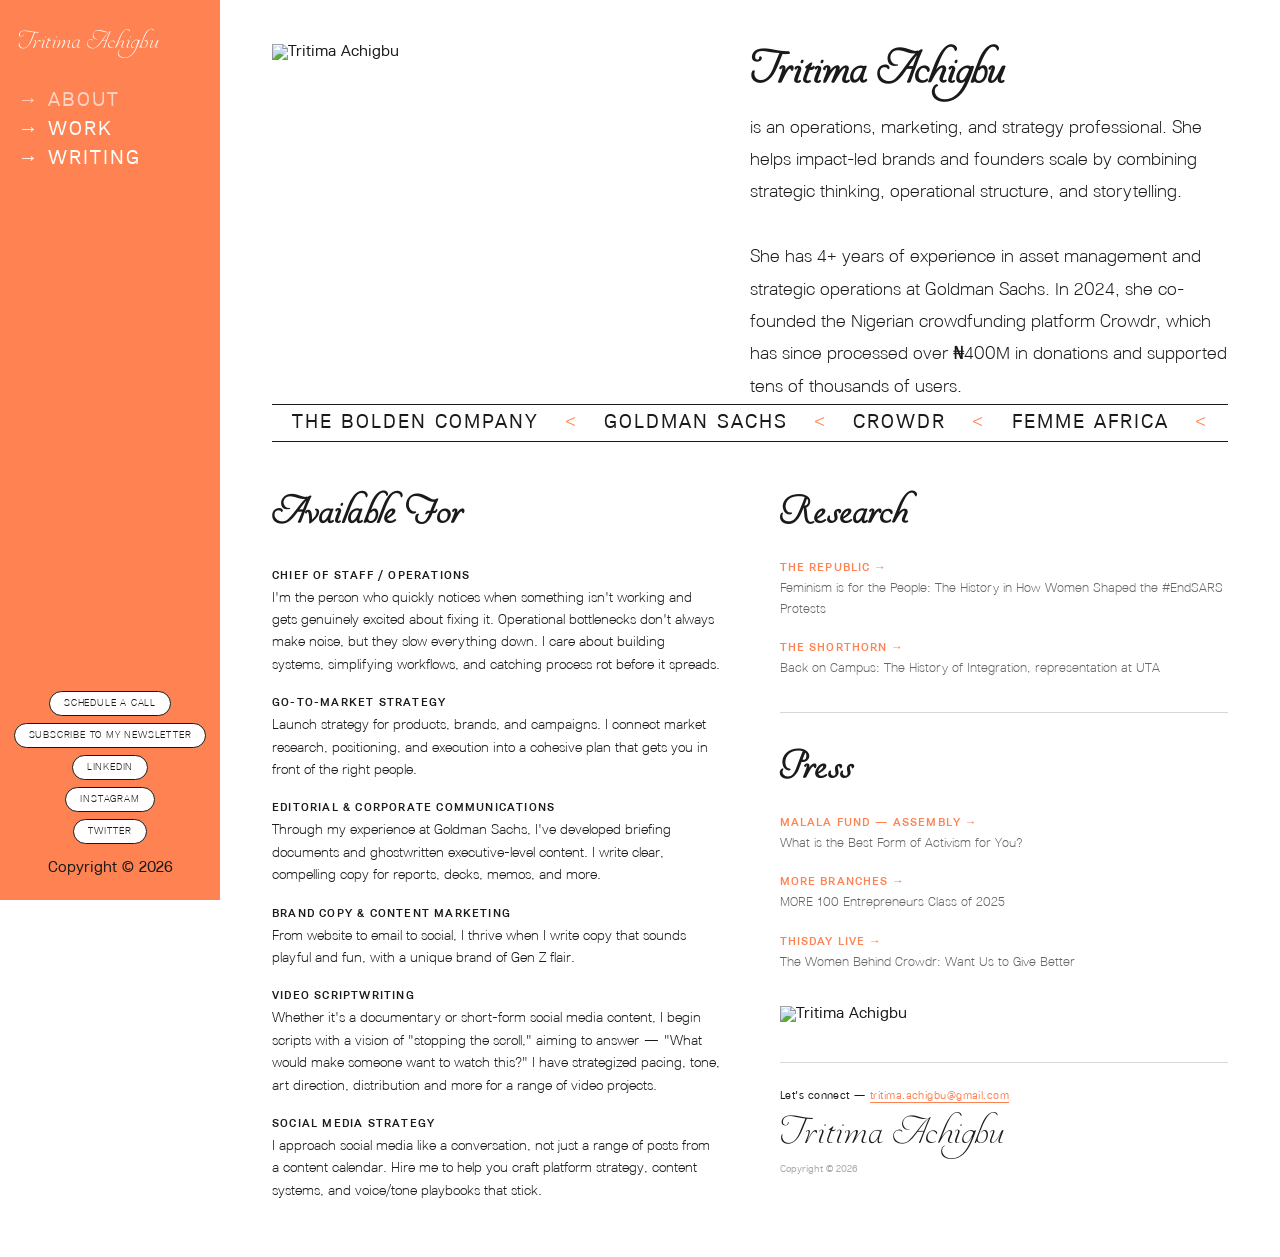
==== index.html @ 495be6d0 "Rename about.html to index.html" ====
<!DOCTYPE html>
<html lang="en">
<head>
  <meta charset="UTF-8">
  <meta name="viewport" content="width=device-width, initial-scale=1.0">
  <title>About — Tritima Achigbu</title>
  <link rel="icon" type="image/png" href="favicon.png">
  <meta name="description" content="Tritima Achigbu is an operations, marketing, and strategy professional helping impact-led brands and founders scale.">
  <link rel="preconnect" href="https://fonts.googleapis.com">
  <link rel="preconnect" href="https://fonts.gstatic.com" crossorigin>
  <link href="https://fonts.googleapis.com/css2?family=Pinyon+Script&display=swap" rel="stylesheet">
  <link rel="stylesheet" href="css/styles.css">
</head>
<body>

  <!-- ── MOBILE HEADER ─────────────────────────────────────── -->
  <header class="mobile-header">
    <a href="index.html" class="mobile-logo">Tritima Achigbu</a>
    <button class="hamburger" id="hamburger" aria-label="Open navigation">
      <span></span><span></span><span></span>
    </button>
  </header>

  <!-- ── MOBILE NAV OVERLAY ────────────────────────────────── -->
  <div class="mobile-overlay" id="mobileOverlay" aria-hidden="true">
    <button class="close-btn" id="closeNav" aria-label="Close navigation">✕</button>
    <nav class="mobile-nav">
      <a href="about.html" class="active">→ ABOUT</a>
      <a href="index.html#work">→ WORK</a>
      <a href="https://tritimaachigbu.substack.com">→ WRITING</a>
    </nav>
    <div class="mobile-btns">
      <a href="https://calendly.com/tritima-achigbu" class="btn-outline" target="_blank" rel="noopener">SCHEDULE A CALL</a>
      <a href="https://tritimaachigbu.substack.com" class="btn-outline">SUBSCRIBE TO MY NEWSLETTER</a>
      <a href="https://linkedin.com/in/tritima-achigbu" class="btn-outline" target="_blank" rel="noopener">LINKEDIN</a>
      <a href="https://www.instagram.com/tritimaa/" class="btn-outline" target="_blank" rel="noopener">INSTAGRAM</a>
      <a href="https://x.com/tritimaa_?s=21" class="btn-outline" target="_blank" rel="noopener">TWITTER</a>
    </div>
  </div>

  <!-- ── PAGE LAYOUT ───────────────────────────────────────── -->
  <div class="layout">

    <!-- SIDEBAR -->
    <aside class="sidebar">
      <a href="index.html" class="sidebar-logo">Tritima Achigbu</a>

      <nav class="sidebar-nav">
        <a href="about.html" class="active">→ ABOUT</a>
        <a href="index.html#work">→ WORK</a>
        <a href="#">→ WRITING</a>
      </nav>

      <div class="sidebar-actions">
        <a href="https://calendly.com/tritima-achigbu" class="btn-pill" target="_blank" rel="noopener">SCHEDULE A CALL</a>
        <a href="https://tritimaachigbu.substack.com" class="btn-pill">SUBSCRIBE TO MY NEWSLETTER</a>
        <a href="https://linkedin.com/in/tritima-achigbu" class="btn-pill" target="_blank" rel="noopener">LINKEDIN</a>
        <a href="https://www.instagram.com/tritimaa/" class="btn-pill" target="_blank" rel="noopener">INSTAGRAM</a>
        <a href="https://x.com/tritimaa_?s=21" class="btn-pill" target="_blank" rel="noopener">TWITTER</a>
      </div>

      <p class="sidebar-copyright">Copyright © 2026</p>
    </aside>

    <!-- ABOUT CONTENT -->
    <main class="about-content">

      <!-- ── Top: Photo + Bio ── -->
      <section class="about-top">

        <div class="about-photo">
          <img src="images/tritima-portrait.jpg" alt="Tritima Achigbu">
        </div>

        <div class="about-text">
          <h1 class="about-name">Tritima Achigbu</h1>
          <p class="about-bio">
            is an operations, marketing, and strategy professional. She helps impact-led brands and founders scale by combining strategic thinking, operational structure, and storytelling.
            <br><br>
            She has 4+ years of experience in asset management and strategic operations at Goldman Sachs. In 2024, she co-founded the Nigerian crowdfunding platform Crowdr, which has since processed over ₦400M in donations and supported tens of thousands of users.
          </p>
        </div>

      </section>

      <!-- ── Marquee Ticker ── -->
      <div class="marquee-wrapper" aria-hidden="true">
        <div class="marquee-track">
          <span>THE BOLDEN COMPANY</span><span class="sep">&lt;</span>
          <span>GOLDMAN SACHS</span><span class="sep">&lt;</span>
          <span>CROWDR</span><span class="sep">&lt;</span>
          <span>FEMME AFRICA</span><span class="sep">&lt;</span>
          <!-- duplicate for seamless loop -->
          <span>THE BOLDEN COMPANY</span><span class="sep">&lt;</span>
          <span>GOLDMAN SACHS</span><span class="sep">&lt;</span>
          <span>CROWDR</span><span class="sep">&lt;</span>
          <span>FEMME AFRICA</span><span class="sep">&lt;</span>
        </div>
      </div>

      <!-- ── Lower two-column: Available For | Research + Press + Photo + Footer ── -->
      <div class="about-lower">

        <!-- LEFT: Available For -->
        <div>
          <h2 class="section-script-heading">Available For</h2>
          <div class="services-list">

            <div class="service-item">
              <p class="service-name">Chief of Staff / Operations</p>
              <p class="service-desc">I'm the person who quickly notices when something isn't working and gets genuinely excited about fixing it. Operational bottlenecks don't always make noise, but they slow everything down. I care about building systems, simplifying workflows, and catching process rot before it spreads.</p>
            </div>

            <div class="service-item">
              <p class="service-name">Go-To-Market Strategy</p>
              <p class="service-desc">Launch strategy for products, brands, and campaigns. I connect market research, positioning, and execution into a cohesive plan that gets you in front of the right people.</p>
            </div>

            <div class="service-item">
              <p class="service-name">Editorial & Corporate Communications</p>
              <p class="service-desc">Through my experience at Goldman Sachs, I've developed briefing documents and ghostwritten executive-level content. I write clear, compelling copy for reports, decks, memos, and more.</p>
            </div>

            <div class="service-item">
              <p class="service-name">Brand Copy & Content Marketing</p>
              <p class="service-desc">From website to email to social, I thrive when I write copy that sounds playful and fun, with a unique brand of Gen Z flair.</p>
            </div>

            <div class="service-item">
              <p class="service-name">Video Scriptwriting</p>
              <p class="service-desc">Whether it's a documentary or short-form social media content, I begin scripts with a vision of "stopping the scroll," aiming to answer — "What would make someone want to watch this?" I have strategized pacing, tone, art direction, distribution and more for a range of video projects.</p>
            </div>

            <div class="service-item">
              <p class="service-name">Social Media Strategy</p>
              <p class="service-desc">I approach social media like a conversation, not just a range of posts from a content calendar. Hire me to help you craft platform strategy, content systems, and voice/tone playbooks that stick.</p>
            </div>

          </div>
        </div>

        <!-- RIGHT: Research + Press + Photo + Footer -->
        <div>

          <section class="rp-section">
            <h2 class="section-script-heading">Research</h2>
            <div class="article-item">
              <p class="article-source"><a href="https://rpublc.com/story/2021/02/01/history/feminism-is-for-the-people" target="_blank" rel="noopener">THE REPUBLIC →</a></p>
              <p class="article-subtitle">Feminism is for the People: The History in How Women Shaped the #EndSARS Protests</p>
            </div>
            <div class="article-item">
              <p class="article-source"><a href="https://www.theshorthorn.com/life_and_entertainment/black-on-campus-the-history-of-integration-representation-at-uta/article_8e526316-ba22-11ea-ab27-fbefbdc5b634.html" target="_blank" rel="noopener">THE SHORTHORN →</a></p>
              <p class="article-subtitle">Back on Campus: The History of Integration, representation at UTA</p>
            </div>
          </section>

          <section class="rp-section">
            <h2 class="section-script-heading">Press</h2>
            <div class="article-item">
             <p class="article-source"><a href="https://assembly.malala.org/stories/what-is-the-best-form-of-activism-for-you" target="_blank" rel="noopener">MALALA FUND — ASSEMBLY →</a></p>
              <p class="article-subtitle">What is the Best Form of Activism for You?</p>
            </div>
            <div class="article-item">
             <p class="article-source"><a href="https://www.morebranches.com/class2025-2/" target="_blank" rel="noopener">MORE BRANCHES →</a></p>
              <p class="article-subtitle">MORE 100 Entrepreneurs Class of 2025</p>
            </div>
            <div class="article-item">
              <p class="article-source"><a href="https://www.thisdaylive.com/2025/09/02/the-women-behind-crowdr-want-us-to-give-better/" target="_blank" rel="noopener">THISDAY LIVE →</a></p>
              <p class="article-subtitle">The Women Behind Crowdr: Want Us to Give Better</p>
            </div>
          </section>

          <!-- Bottom headshot -->
          <div class="about-bottom-photo">
            <img src="images/tritima-seated.jpg" alt="Tritima Achigbu">
          </div>

          <!-- Footer -->
          <footer class="connect-footer">
            <p class="connect-text">
              Let's connect — <a href="mailto:tritima.achigbu@gmail.com">tritima.achigbu@gmail.com</a>
            </p>
            <p class="footer-name">Tritima Achigbu</p>
            <p class="footer-copy">Copyright © 2026</p>
          </footer>

        </div>
      </div><!-- /.about-lower -->

    </main>
  </div><!-- /.layout -->

  <script src="js/main.js"></script>
</body>
</html>
---- css/styles.css ----
/* ============================================================
   TRITIMA ACHIGBU â€” PORTFOLIO SITE
   ============================================================ */

:root {
  --orange:        #FF8352;
  --dark:          #1A1A1A;
  --white:         #FFFFFF;
  --muted:         #666;
  --border:        #D8D8D8;
  --sidebar-width: 220px;
  --font-script:   'YoureInvited', 'Pinyon Script', cursive;
  --font-body:     'Lunchtype22', sans-serif;

  /* Type scale from Figma */
  --text-h1:     60px;
  --text-h2:     50px;
  --text-h3:     25px;
  --text-h4:     20px;
  --text-body:   18px;
  --text-body-s: 15px;
  --text-label:  18px;
}

*, *::before, *::after { margin: 0; padding: 0; box-sizing: border-box; }
html  { scroll-behavior: smooth; }
body  { font-family: var(--font-body); color: var(--dark); background: var(--white); overflow-x: hidden; }
a     { text-decoration: none; color: inherit; }
img   { display: block; width: 100%; height: auto; }

/* ============================================================
   CUSTOM FONTS
   ============================================================ */
@font-face {
  font-family: 'YoureInvited';
  src: url('../fonts/YoureInvited.otf') format('opentype');
  font-weight: normal;
  font-style:  normal;
  font-display: swap;
}

@font-face {
  font-family: 'Lunchtype22';
  src: url('../fonts/Lunchtype22-Light.ttf') format('truetype');
  font-weight: 300;
  font-style:  normal;
  font-display: swap;
}

@font-face {
  font-family: 'Lunchtype22';
  src: url('../fonts/Lunchtype22-Regular.ttf') format('truetype');
  font-weight: 400;
  font-style:  normal;
  font-display: swap;
}

@font-face {
  font-family: 'Lunchtype22';
  src: url('../fonts/Lunchtype22-Medium.ttf') format('truetype');
  font-weight: 500;
  font-style:  normal;
  font-display: swap;
}

/* ============================================================
   LAYOUT
   ============================================================ */
.layout {
  display: flex;
  min-height: 100vh;
}

/* ============================================================
   SIDEBAR
   ============================================================ */
.sidebar {
  width:      var(--sidebar-width);
  min-width:  var(--sidebar-width);
  background: var(--orange);
  position:   sticky;
  top:        0;
  height:     100vh;
  display:    flex;
  flex-direction: column;
  align-items:    center;
  padding:    28px 18px 24px;
  flex-shrink: 0;
  overflow-y: auto;
}

.sidebar-logo {
  font-family:   var(--font-script);
  font-size:     24px;
  color:         var(--white);
  display:       block;
  line-height:   1.15;
  margin-bottom: 32px;
  transition:    opacity 0.2s;
  align-self:    flex-start;
}
.sidebar-logo:hover { opacity: 0.85; }

.sidebar-nav {
  display:        flex;
  flex-direction: column;
  gap:            6px;
  margin-bottom:  auto;
  align-self:     flex-start;
  width:          100%;
}

.sidebar-nav a {
  color:           var(--white);
  font-size:       20px;
  font-weight:     400;
  letter-spacing:  0.1em;
  transition:      opacity 0.2s;
}
.sidebar-nav a:hover,
.sidebar-nav a.active { opacity: 0.65; }

.sidebar-actions {
  display:        flex;
  flex-direction: column;
  align-items:    center;
  gap:            7px;
  margin-top:     28px;
  margin-bottom:  16px;
  width:          100%;
}

/* Desktop sidebar buttons â€” white fill, black outline, Lunchtype22 Light */
.btn-pill {
  display:        inline-block;
  text-align:     center;
  border:         1px solid var(--dark);
  border-radius:  100px;
  color:          var(--dark);
  background:     var(--white);
  font-family:    var(--font-body);
  font-size:      10px;
  font-weight:    300;
  letter-spacing: 0.08em;
  padding:        6px 14px;
  transition:     background 0.2s, color 0.2s;
  white-space:    nowrap;
}
.btn-pill:hover { background: var(--dark); color: var(--white); }

<<<<<<< HEAD
=======
.sidebar-actions .btn-pill {
  display:        block;
  text-align:     center;
  border:         1px solid var(--dark);
  border-radius:  100px;
  color:          var(--dark) !important;
  background:     var(--white) !important;
  font-size:      10px;
  font-weight:    300;
  letter-spacing: 0.08em;
  padding:        6px 14px;
  white-space:    nowrap;
  width:          100%;
}

>>>>>>> 397aa2e (Fix png image paths)
.sidebar-copyright {
  font-size:      9px;
  color:          rgba(255,255,255,0.55);
  letter-spacing: 0.04em;
  text-align:     center;
  width:          100%;
}

/* ============================================================
   HOME â€” MAIN CONTENT
   ============================================================ */
.content {
  flex:       1;
  padding:    44px 52px;
  min-width:  0;
}

.intro-headline {
  font-size:       var(--text-body-s);
  font-weight:     400;
  letter-spacing:  0.06em;
  line-height:     1.8;
  text-transform:  uppercase;
  color:           var(--dark);
  margin-bottom:   52px;
<<<<<<< HEAD
  max-width:       620px;
=======
>>>>>>> 397aa2e (Fix png image paths)
}

.intro-headline a {
  color:           var(--orange);
  text-decoration: underline;
  text-underline-offset: 3px;
}

/* ---- Case Studies ---- */
.case-studies {
  display:        flex;
  flex-direction: column;
  gap:            60px;
}

.case-study-header {
  display:        flex;
  flex-direction: column;
  align-items:    flex-start;
  gap:            12px;
  margin-bottom:  20px;
}

.case-title {
  font-size:      60px;
  font-weight:    400;
  letter-spacing: 0.1em;
  display:        flex;
  align-items:    center;
  gap:            14px;
  color:          var(--dark);
  line-height:    1;
}

.case-dot {
  width:         22px;
  height:        22px;
  border-radius: 50%;
  display:       inline-block;
  flex-shrink:   0;
}
.dot-crowdr  { background: #3DAA72; }
.dot-bolden  { background: var(--dark); }
.dot-biafra  { background: transparent; border: 2px solid var(--dark); }

.tags { display: flex; gap: 10px; flex-wrap: wrap; }

.tag {
  font-size:      14px;
  font-weight:    400;
  letter-spacing: 0.04em;
  border:         1.5px solid var(--orange);
  border-radius:  100px;
  color:          var(--dark);
  background:     var(--white);
  padding:        6px 18px;
  text-transform: uppercase;
}

/* ---- Case logos ---- */
.case-logo {
  width:         64px;
  height:        64px;
  object-fit:    cover;
  border-radius: 50%;
  flex-shrink:   0;
}

/* ---- Interactive Canvas ---- */
.image-canvas {
  position:         relative;
  width:            100%;
  height:           420px;
  margin-bottom:    24px;
  border:           1px solid var(--border);
  border-radius:    4px;
  overflow:         hidden;
  cursor:           default;
  background-color: #FAF8F4;
  background-image: radial-gradient(circle, #C8C0B6 1px, transparent 1px);
  background-size:  22px 22px;
}

.image-canvas.canvas--sm { height: 320px; }
.canvas--sm .canvas-img  { width: 240px; }

.canvas-img {
  position:      absolute;
  width:         200px;
  height:        auto;
  object-fit:    cover;
  border-radius: 2px;
  box-shadow:    0 4px 16px rgba(0,0,0,0.18);
  cursor:        grab;
  user-select:   none;
  transition:    box-shadow 0.15s;
  -webkit-user-drag: none;
}
.canvas-img:active { cursor: grabbing; }
.canvas-img:hover  { box-shadow: 0 8px 28px rgba(0,0,0,0.28); }

.canvas-hint {
  position:       absolute;
  bottom:         10px;
  right:          12px;
  font-size:      10px;
  font-weight:    400;
  letter-spacing: 0.06em;
  color:          #aaa;
  pointer-events: none;
  user-select:    none;
}


.lightbox {
  display:         none;
  position:        fixed;
  inset:           0;
  background:      rgba(0,0,0,0.88);
  z-index:         500;
  align-items:     center;
  justify-content: center;
}
.lightbox.active { display: flex; }

.lightbox-inner {
  position:   relative;
  max-width:  80vw;
  max-height: 85vh;
  display:    flex;
  align-items: center;
  gap:        20px;
}

.lightbox-inner img {
  max-width:    70vw;
  max-height:   82vh;
  object-fit:   contain;
  border-radius: 3px;
  display:      block;
}

.lb-btn {
  background:    rgba(255,255,255,0.15);
  border:        none;
  color:         var(--white);
  font-size:     24px;
  width:         48px;
  height:        48px;
  border-radius: 50%;
  cursor:        pointer;
  display:       flex;
  align-items:   center;
  justify-content: center;
  transition:    background 0.2s;
  flex-shrink:   0;
}
.lb-btn:hover { background: rgba(255,255,255,0.3); }

.lb-close {
  position:   absolute;
  top:        -48px;
  right:      0;
  background: none;
  border:     none;
  color:      var(--white);
  font-size:  22px;
  cursor:     pointer;
  opacity:    0.8;
  transition: opacity 0.2s;
}
.lb-close:hover { opacity: 1; }



.case-desc {
  font-size:   var(--text-body);
  font-weight: 300;
  line-height: 1.75;
  color:       var(--dark);
<<<<<<< HEAD
  max-width:   700px;
=======
>>>>>>> 397aa2e (Fix png image paths)
}
.case-desc a {
  text-decoration: underline;
  text-underline-offset: 3px;
}
.case-desc a:hover { color: var(--orange); }

/* ============================================================
   ABOUT â€” MAIN CONTENT
   ============================================================ */
.about-content {
  flex:    1;
  padding: 44px 52px;
  min-width: 0;
}

.about-top {
  display:               grid;
  grid-template-columns: 1fr 1.1fr;
  gap:                   44px;
<<<<<<< HEAD
  align-items:           start;
=======
  align-items:           center;
>>>>>>> 397aa2e (Fix png image paths)
  margin-bottom:         40px;
}

.about-photo img {
<<<<<<< HEAD
  aspect-ratio:  3 / 4;
  object-fit:    cover;
  object-position: top;
  border-radius: 0;
=======
  width:           100%;
  max-height:      580px;
  object-fit:      cover;
  object-position: center top;
  border-radius:   0;
  display:         block;
>>>>>>> 397aa2e (Fix png image paths)
}

.about-name {
  font-family:   var(--font-script);
  font-size:     44px;
  line-height:   1.15;
  margin-bottom: 18px;
}

.about-bio {
  font-size:   var(--text-body);
  font-weight: 300;
  line-height: 1.8;
  color:       var(--dark);
}

/* ---- Marquee ---- */
.marquee-wrapper {
  overflow:      hidden;
  border-top:    1px solid var(--dark);
  border-bottom: 1px solid var(--dark);
  height:        38px;
  display:       flex;
  align-items:   center;
  margin-bottom: 48px;
  background:    var(--white);
}

.marquee-track {
  display:   flex;
  width:     max-content;
  animation: ticker 24s linear infinite;
}
.marquee-track:hover { animation-play-state: paused; }

.marquee-track span {
  font-size:      20px;
  font-weight:    400;
  letter-spacing: 0.1em;
  text-transform: uppercase;
  padding:        0 20px;
  white-space:    nowrap;
  color:          var(--dark);
  line-height:    38px;
}

.marquee-track span.sep {
  color:       var(--orange);
  padding:     0 6px;
  font-size:   22px;
  line-height: 38px;
  font-weight: 300;
}

@keyframes ticker {
  from { transform: translateX(0); }
  to   { transform: translateX(-50%); }
}

/* ---- Section headings ---- */
.section-script-heading {
  font-family:   var(--font-script);
  font-size:     38px;
  line-height:   1.2;
  margin-bottom: 24px;
}

/* ---- About lower two-column layout ---- */
.about-lower {
  display:               grid;
  grid-template-columns: 1fr 1fr;
  gap:                   60px;
  align-items:           start;
}

/* ---- Services list (left column) ---- */
.services-list { margin-bottom: 0; }

.service-item {
  padding: 10px 0;
}

.service-name {
  font-size:      12px;
  font-weight:    500;
  letter-spacing: 0.1em;
  text-transform: uppercase;
  color:          var(--dark);
  margin-bottom:  6px;
}

.service-desc {
  font-size:   14px;
  font-weight: 300;
  line-height: 1.6;
  color:       var(--dark);
}

/* ---- Research & Press (right column) ---- */
.rp-section { margin-bottom: 32px; }

.rp-section + .rp-section {
  border-top:  1px solid var(--border);
  padding-top: 32px;
}

.article-item { margin-bottom: 20px; }

.article-source {
  font-size:      12px;
  font-weight:    500;
  letter-spacing: 0.09em;
  text-transform: uppercase;
  margin-bottom:  5px;
  display:        flex;
  align-items:    center;
  gap:            6px;
  color:          var(--dark);
}

.article-source a {
  color:      var(--orange);
  transition: opacity 0.2s;
}
.article-source a:hover { opacity: 0.7; }

.arrow {
  font-size: 12px;
  color:     var(--orange);
}

.article-subtitle {
  font-size:   13px;
  font-weight: 300;
  color:       var(--muted);
  line-height: 1.6;
}
}

.article-subtitle {
  font-size:   var(--text-body);
  font-weight: 300;
  color:       var(--muted);
  line-height: 1.6;
}

/* ---- About bottom photo ---- */
.about-bottom-photo {
  margin-bottom: 40px;
}
.about-bottom-photo img {
  max-width:     460px;
  border-radius: 0;
  object-fit:    cover;
}

/* ---- Connect / Footer ---- */
.connect-footer {
  padding-top: 28px;
  border-top:  1px solid var(--border);
}

.connect-text {
  font-size:      11px;
  letter-spacing: 0.04em;
  margin-bottom:  8px;
}
.connect-text a {
  color:           var(--orange);
  text-decoration: underline;
  text-underline-offset: 3px;
}
.connect-text a:hover { opacity: 0.8; }

.footer-name {
  font-family: var(--font-script);
  font-size:   38px;
  line-height: 1.2;
  margin-bottom: 8px;
}

.footer-copy {
  font-size: 10px;
  color:     #AAAAAA;
}

/* ============================================================
   MOBILE HEADER
   ============================================================ */
.mobile-header {
  display:         none;
  position:        fixed;
  top: 0; left: 0; right: 0;
  z-index:         200;
  background:      var(--orange);
  padding:         15px 20px;
  align-items:     center;
  justify-content: space-between;
}

.mobile-logo {
  font-family: var(--font-script);
  font-size:   24px;
  color:       var(--white);
}

.hamburger {
  background:     none;
  border:         none;
  cursor:         pointer;
  display:        flex;
  flex-direction: column;
  gap:            5px;
  padding:        4px;
}
.hamburger span {
  display:    block;
  width:      22px;
  height:     2px;
  background: var(--white);
  transition: all 0.3s;
  border-radius: 2px;
}

/* ============================================================
   MOBILE OVERLAY NAV
   ============================================================ */
.mobile-overlay {
  position:        fixed;
  inset:           0;
  background:      var(--orange);
   background-image: repeating-linear-gradient(
  90deg,
  rgba(255,255,255,0) 0px,
  rgba(255,255,255,0) 44px,
  rgba(255,255,255,0.07) 44px,
  rgba(255,255,255,0.07) 88px
);
  z-index:         300;
  display:         flex;
  flex-direction:  column;
  padding:         80px 28px 40px;
  transform:       translateX(100%);
  transition:      transform 0.35s cubic-bezier(0.4, 0, 0.2, 1);
  overflow-y:      auto;
}
.mobile-overlay.open { transform: translateX(0); }

.close-btn {
  position:   absolute;
  top:        18px;
  right:      22px;
  background: none;
  border:     none;
  color:      var(--white);
  font-size:  22px;
  cursor:     pointer;
  line-height: 1;
}

.mobile-nav {
  display:        flex;
  flex-direction: column;
  gap:            22px;
  margin-bottom:  44px;
}
.mobile-nav a {
  color:          var(--white);
  font-size:      20px;
  font-weight:    500;
  letter-spacing: 0.1em;
  transition:     opacity 0.2s;
}
.mobile-nav a:hover { opacity: 0.7; }

.mobile-btns {
  display:        flex;
  flex-direction: column;
  gap:            10px;
}
/* Mobile overlay buttons â€” large (18px, 50px tall, 183px wide) */
.btn-outline {
  display:        block;
  text-align:     center;
  border:         1.5px solid var(--white);
  border-radius:  100px;
  color:          var(--white);
  font-family:    var(--font-body);
  font-size:      14px;
  font-weight:    400;
  letter-spacing: 0.08em;
  height:         50px;
  line-height:    50px;
  width:          280px;
  max-width:      90vw;
  white-space:    nowrap;
  overflow:       hidden;
  transition:     background 0.2s, color 0.2s;
  background:     transparent;
}
.btn-outline:hover { background: var(--white); color: var(--orange); }

/* ============================================================
   RESPONSIVE â€” MOBILE
   ============================================================ */
@media (max-width: 768px) {
  .sidebar       { display: none; }
  .mobile-header { display: flex; }

  .layout {
    flex-direction: column;
    padding-top:    58px;
  }

  .content,
  .about-content  { padding: 28px 20px 48px; }

  .intro-headline { font-size: 10px; }

  .case-study-header {
    flex-direction: column;
    align-items:    flex-start;
    gap:            8px;
  }

  .image-canvas   { height: 280px; }
  .canvas-img     { width: 140px; }

  .about-top      { grid-template-columns: 1fr; gap: 28px; }
  .about-name     { font-size: 36px; }
  .about-lower    { grid-template-columns: 1fr; gap: 0; }
.about-lower > div { padding: 32px 0; border-top: 1px solid var(--border); }
.about-lower > div:first-child { border-top: none; padding-top: 0; }
  .section-script-heading { font-size: 32px; }
  .about-bottom-photo img { max-width: 100%; }
  .footer-name    { font-size: 32px; }
   .marquee-wrapper { margin: 24px 0 32px; }
.service-name    { font-size: 11px; }
.service-desc    { font-size: 13px; }
.article-source  { font-size: 11px; }
.article-subtitle { font-size: 12px; }
}
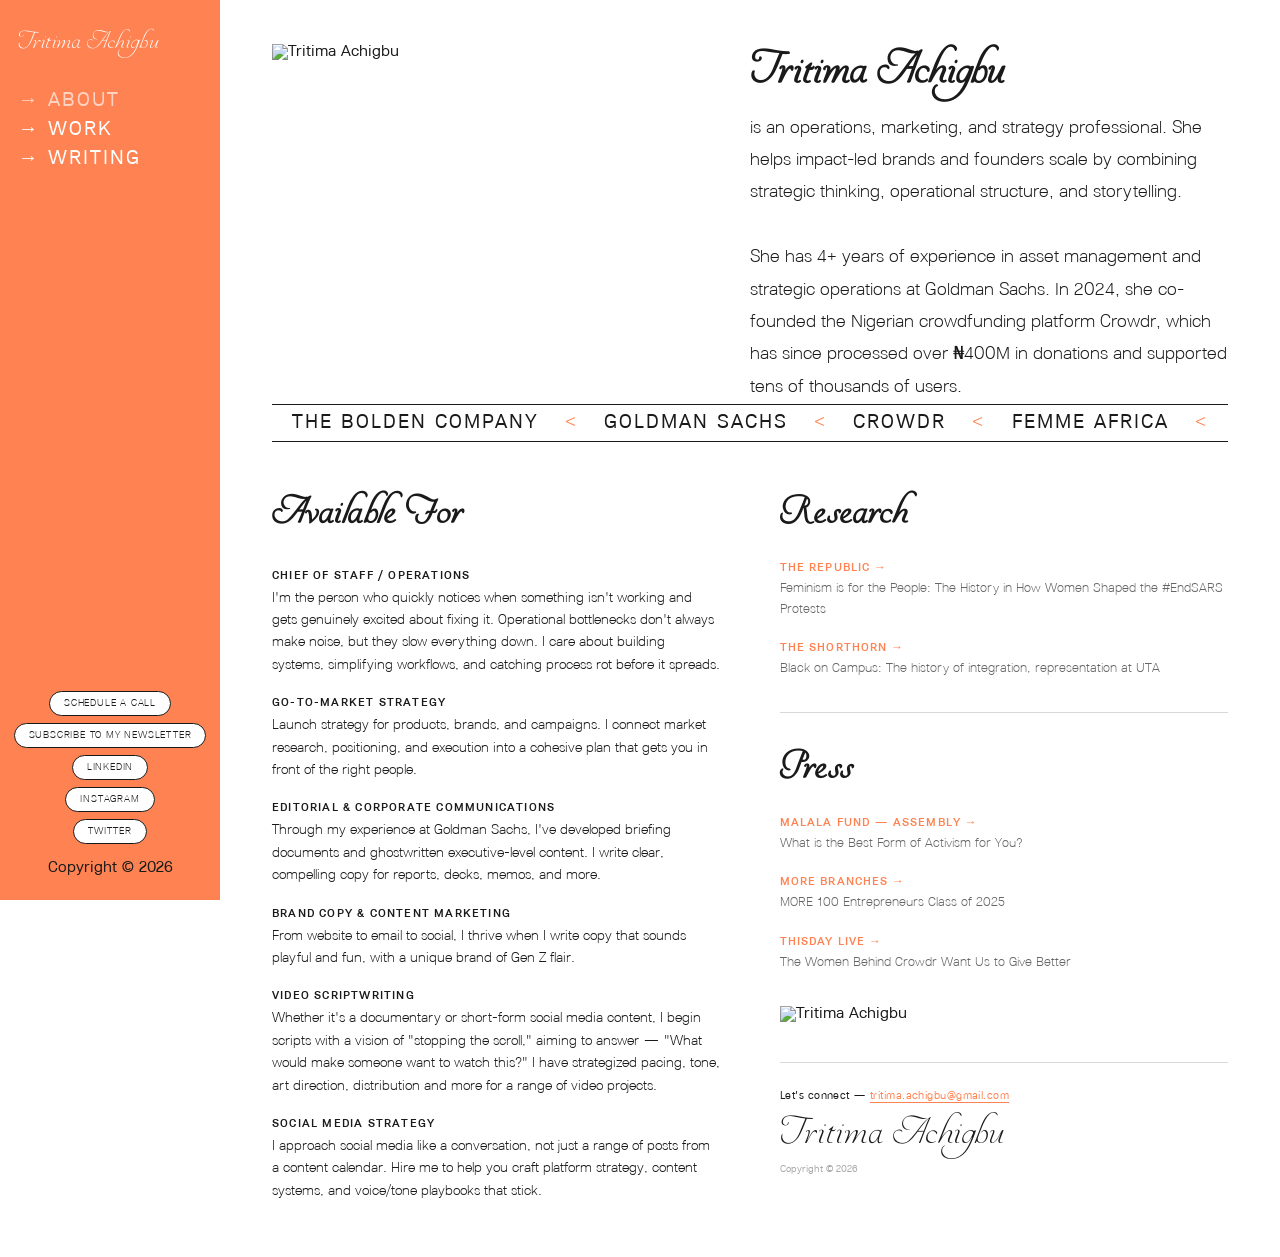
==== commit d5fd03f8: "Update index.html" ====
--- a/index.html
+++ b/index.html
@@ -3,7 +3,7 @@
 <head>
   <meta charset="UTF-8">
   <meta name="viewport" content="width=device-width, initial-scale=1.0">
-  <title>About — Tritima Achigbu</title>
+  <title>Tritima Achigbu — Operations, Marketing & Strategy</title>
   <link rel="icon" type="image/png" href="favicon.png">
   <meta name="description" content="Tritima Achigbu is an operations, marketing, and strategy professional helping impact-led brands and founders scale.">
   <link rel="preconnect" href="https://fonts.googleapis.com">
@@ -15,7 +15,7 @@
 
   <!-- ── MOBILE HEADER ─────────────────────────────────────── -->
   <header class="mobile-header">
-    <a href="index.html" class="mobile-logo">Tritima Achigbu</a>
+    <a href="work.html" class="mobile-logo">Tritima Achigbu</a>
     <button class="hamburger" id="hamburger" aria-label="Open navigation">
       <span></span><span></span><span></span>
     </button>
@@ -25,8 +25,8 @@
   <div class="mobile-overlay" id="mobileOverlay" aria-hidden="true">
     <button class="close-btn" id="closeNav" aria-label="Close navigation">✕</button>
     <nav class="mobile-nav">
-      <a href="about.html" class="active">→ ABOUT</a>
-      <a href="index.html#work">→ WORK</a>
+      <a href="index.html" class="active">→ ABOUT</a>
+      <a href="work.html">→ WORK</a>
       <a href="https://tritimaachigbu.substack.com">→ WRITING</a>
     </nav>
     <div class="mobile-btns">
@@ -43,11 +43,11 @@
 
     <!-- SIDEBAR -->
     <aside class="sidebar">
-      <a href="index.html" class="sidebar-logo">Tritima Achigbu</a>
+      <a href="work.html" class="sidebar-logo">Tritima Achigbu</a>
 
       <nav class="sidebar-nav">
-        <a href="about.html" class="active">→ ABOUT</a>
-        <a href="index.html#work">→ WORK</a>
+        <a href="work.html" class="active">→ ABOUT</a>
+        <a href="work.html">→ WORK</a>
         <a href="#">→ WRITING</a>
       </nav>
 
@@ -150,7 +150,7 @@
             </div>
             <div class="article-item">
               <p class="article-source"><a href="https://www.theshorthorn.com/life_and_entertainment/black-on-campus-the-history-of-integration-representation-at-uta/article_8e526316-ba22-11ea-ab27-fbefbdc5b634.html" target="_blank" rel="noopener">THE SHORTHORN →</a></p>
-              <p class="article-subtitle">Back on Campus: The History of Integration, representation at UTA</p>
+              <p class="article-subtitle">Black on Campus: The history of integration, representation at UTA</p>
             </div>
           </section>
 
@@ -166,7 +166,7 @@
             </div>
             <div class="article-item">
               <p class="article-source"><a href="https://www.thisdaylive.com/2025/09/02/the-women-behind-crowdr-want-us-to-give-better/" target="_blank" rel="noopener">THISDAY LIVE →</a></p>
-              <p class="article-subtitle">The Women Behind Crowdr: Want Us to Give Better</p>
+              <p class="article-subtitle">The Women Behind Crowdr Want Us to Give Better</p>
             </div>
           </section>
 
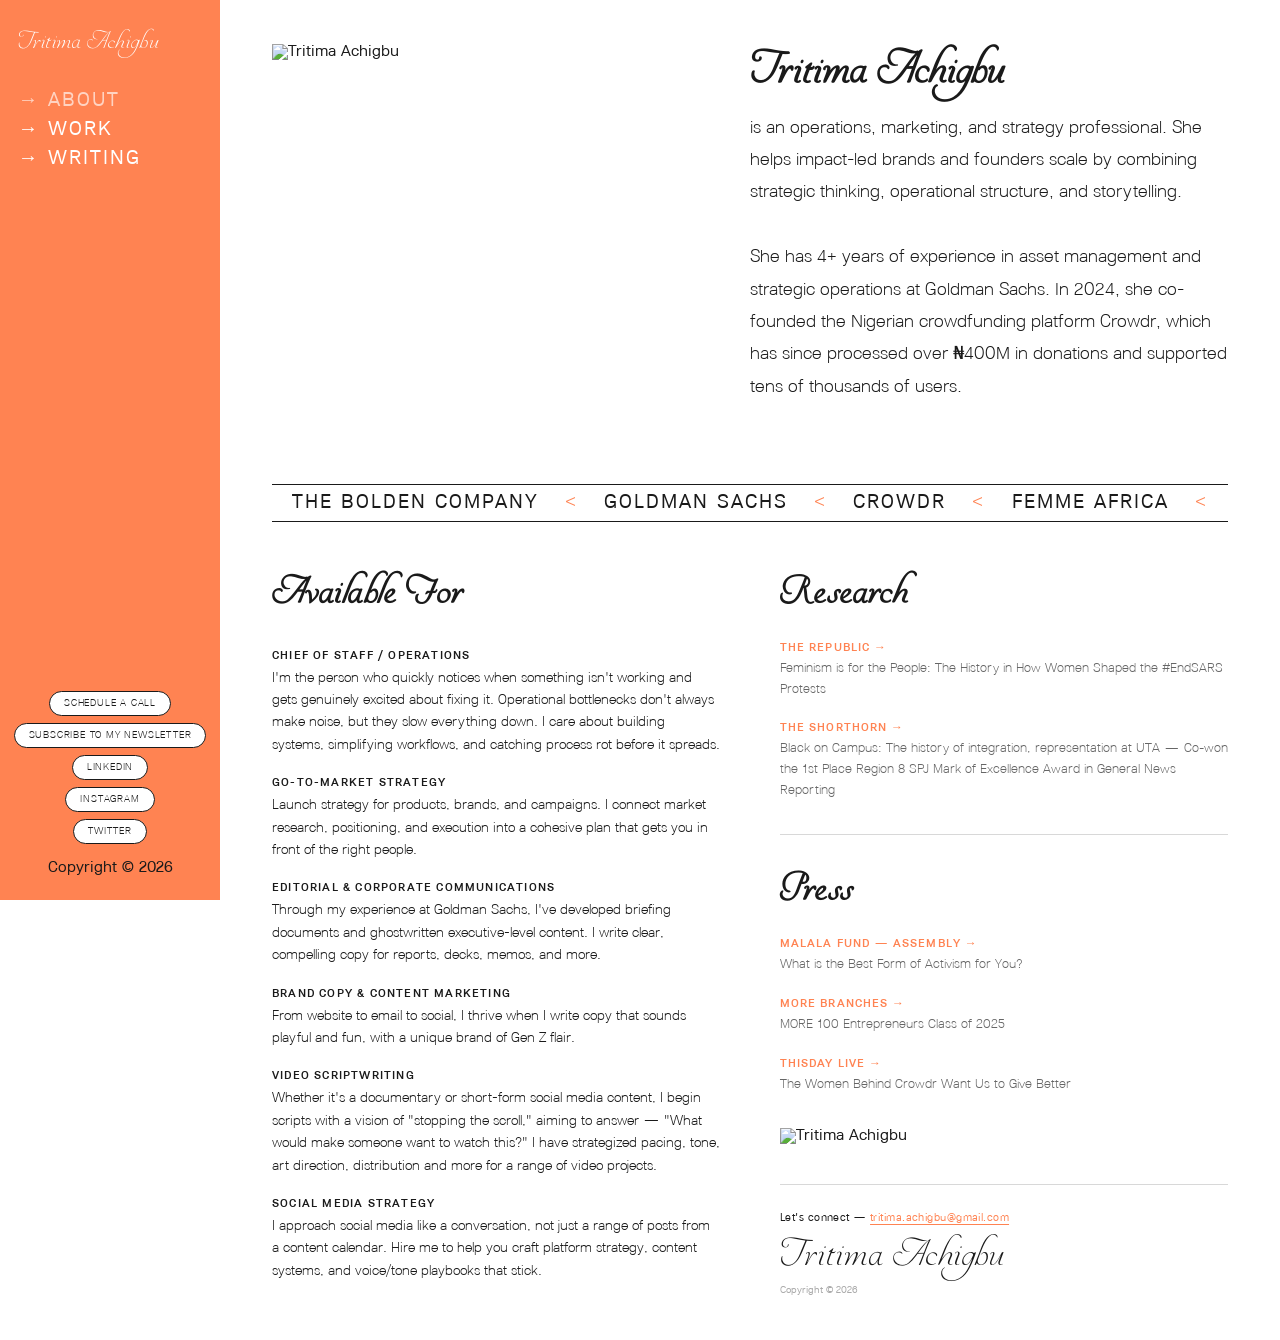
==== commit f2df0a49: "Update index.html" ====
--- a/index.html
+++ b/index.html
@@ -150,7 +150,7 @@
             </div>
             <div class="article-item">
               <p class="article-source"><a href="https://www.theshorthorn.com/life_and_entertainment/black-on-campus-the-history-of-integration-representation-at-uta/article_8e526316-ba22-11ea-ab27-fbefbdc5b634.html" target="_blank" rel="noopener">THE SHORTHORN →</a></p>
-              <p class="article-subtitle">Black on Campus: The history of integration, representation at UTA</p>
+              <p class="article-subtitle">Black on Campus: The history of integration, representation at UTA — Co-won the 1st Place Region 8 SPJ Mark of Excellence Award in General News Reporting</p>
             </div>
           </section>
 
--- a/css/styles.css
+++ b/css/styles.css
@@ -399,6 +399,7 @@
   display:               grid;
   grid-template-columns: 1fr 1.1fr;
   gap:                   44px;
+   margin-bottom:         80px;
 <<<<<<< HEAD
   align-items:           start;
 =======
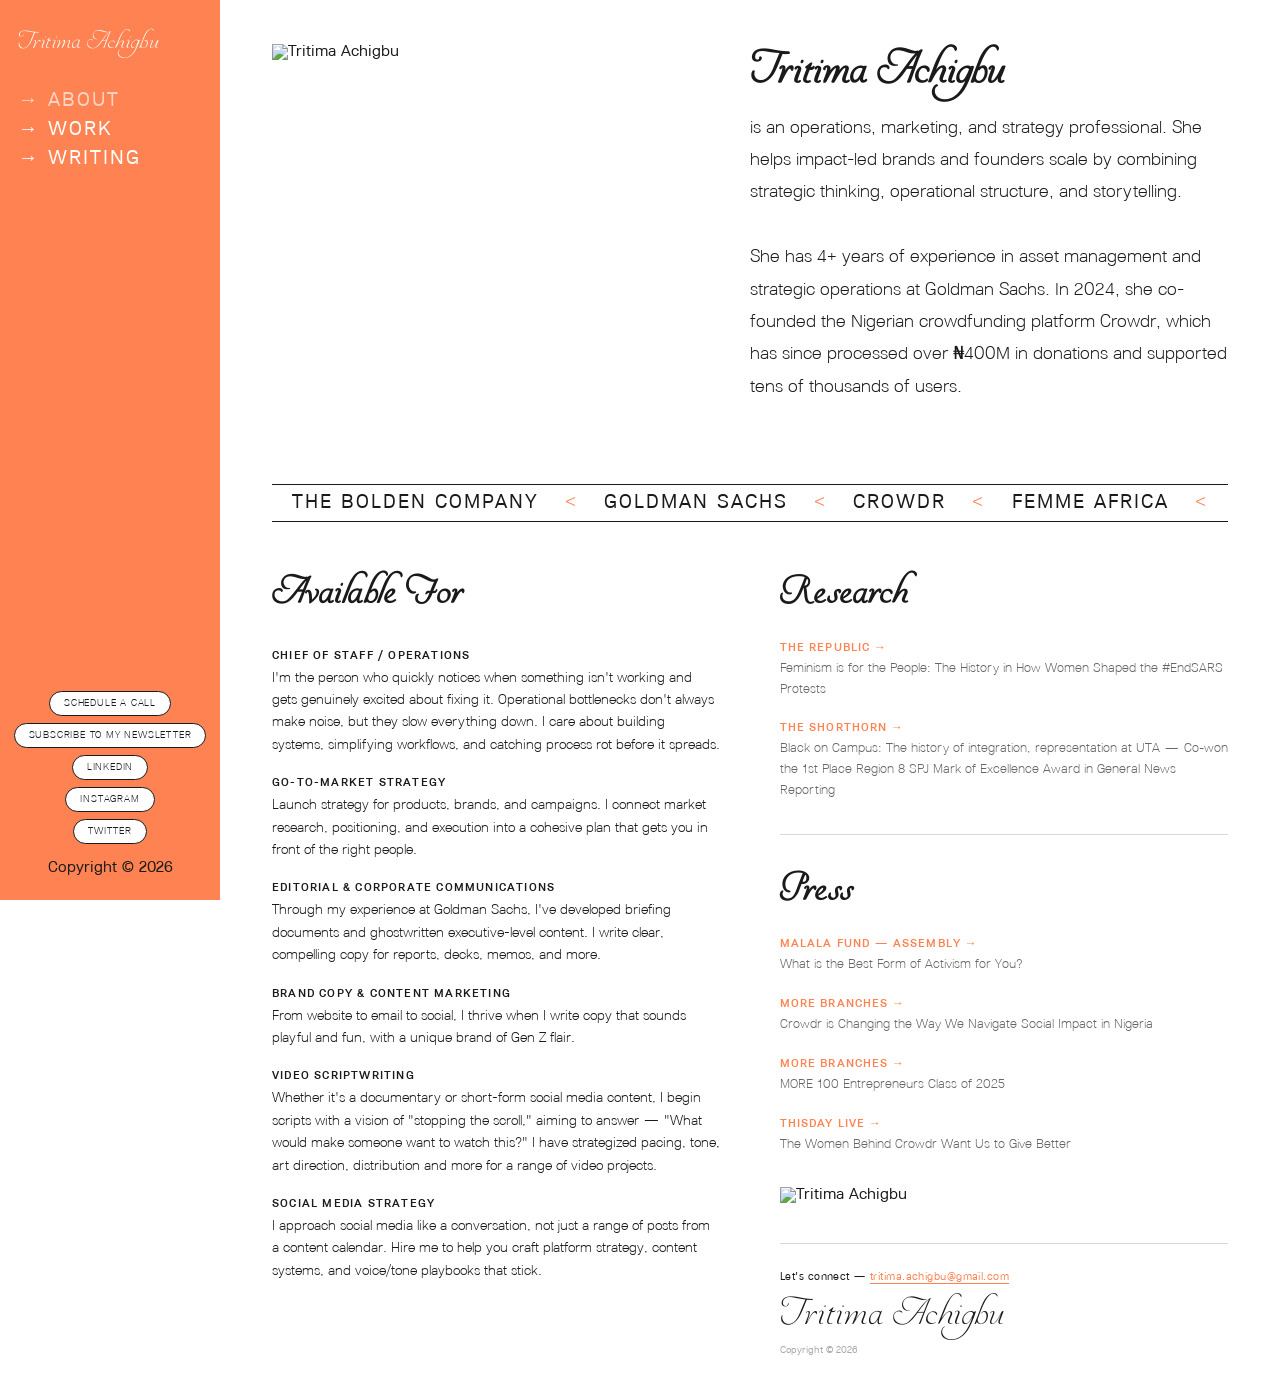
==== commit c494bab1: "Update index.html" ====
--- a/index.html
+++ b/index.html
@@ -4,7 +4,7 @@
   <meta charset="UTF-8">
   <meta name="viewport" content="width=device-width, initial-scale=1.0">
   <title>Tritima Achigbu — Operations, Marketing & Strategy</title>
-  <link rel="icon" type="image/png" href="favicon.png">
+<link rel="icon" type="image/png" href="favicon.png?v=2">
   <meta name="description" content="Tritima Achigbu is an operations, marketing, and strategy professional helping impact-led brands and founders scale.">
   <link rel="preconnect" href="https://fonts.googleapis.com">
   <link rel="preconnect" href="https://fonts.gstatic.com" crossorigin>
@@ -15,7 +15,7 @@
 
   <!-- ── MOBILE HEADER ─────────────────────────────────────── -->
   <header class="mobile-header">
-    <a href="work.html" class="mobile-logo">Tritima Achigbu</a>
+<a href="index.html" class="mobile-logo">Tritima Achigbu</a>
     <button class="hamburger" id="hamburger" aria-label="Open navigation">
       <span></span><span></span><span></span>
     </button>
@@ -27,7 +27,7 @@
     <nav class="mobile-nav">
       <a href="index.html" class="active">→ ABOUT</a>
       <a href="work.html">→ WORK</a>
-      <a href="https://tritimaachigbu.substack.com">→ WRITING</a>
+   <a href="writing.html">→ WRITING</a>
     </nav>
     <div class="mobile-btns">
       <a href="https://calendly.com/tritima-achigbu" class="btn-outline" target="_blank" rel="noopener">SCHEDULE A CALL</a>
@@ -43,12 +43,12 @@
 
     <!-- SIDEBAR -->
     <aside class="sidebar">
-      <a href="work.html" class="sidebar-logo">Tritima Achigbu</a>
+      <a href="index.html" class="sidebar-logo">Tritima Achigbu</a>
 
       <nav class="sidebar-nav">
-        <a href="work.html" class="active">→ ABOUT</a>
+        <a href="index.html" class="active">→ ABOUT</a>
         <a href="work.html">→ WORK</a>
-        <a href="#">→ WRITING</a>
+        <a href="writing.html">→ WRITING</a>
       </nav>
 
       <div class="sidebar-actions">
@@ -160,6 +160,10 @@
              <p class="article-source"><a href="https://assembly.malala.org/stories/what-is-the-best-form-of-activism-for-you" target="_blank" rel="noopener">MALALA FUND — ASSEMBLY →</a></p>
               <p class="article-subtitle">What is the Best Form of Activism for You?</p>
             </div>
+             <div class="article-item">
+             <p class="article-source"><a href="https://www.morebranches.com/crowdr-is-changing-the-way-we-navigate-social-impact-in-nigeria/" target="_blank" rel="noopener">MORE BRANCHES →</a></p>
+              <p class="article-subtitle">Crowdr is Changing the Way We Navigate Social Impact in Nigeria</p>
+            </div>
             <div class="article-item">
              <p class="article-source"><a href="https://www.morebranches.com/class2025-2/" target="_blank" rel="noopener">MORE BRANCHES →</a></p>
               <p class="article-subtitle">MORE 100 Entrepreneurs Class of 2025</p>
--- a/css/styles.css
+++ b/css/styles.css
@@ -221,7 +221,7 @@
 .case-title {
   font-size:      60px;
   font-weight:    400;
-  letter-spacing: 0.1em;
+  letter-spacing: 0.02em;
   display:        flex;
   align-items:    center;
   gap:            14px;
@@ -278,8 +278,11 @@
   background-size:  22px 22px;
 }
 
-.image-canvas.canvas--sm { height: 320px; }
-.canvas--sm .canvas-img  { width: 240px; }
+.image-canvas.canvas--bolden { height: 420px; }
+.canvas--bolden .canvas-img  { width: 200px; }
+
+.image-canvas.canvas--biafra { height: 420px; }
+.canvas--biafra .canvas-img  { width: 380px; }
 
 .canvas-img {
   position:      absolute;
@@ -740,17 +743,17 @@
   .about-content  { padding: 28px 20px 48px; }
 
   .intro-headline { font-size: 10px; }
-
   .case-study-header {
     flex-direction: column;
     align-items:    flex-start;
     gap:            8px;
   }
 
-  .image-canvas   { height: 280px; }
-  .canvas-img     { width: 140px; }
-
-  .about-top      { grid-template-columns: 1fr; gap: 28px; }
+ .image-canvas   { height: 280px; }
+.canvas-img     { width: 140px; }
+.canvas--biafra { height: 420px; }
+.canvas--biafra .canvas-img { width: 280px !important; }
+  .about-top      { grid-template-columns: 1fr; gap: 28px; margin-bottom: 20px; }
   .about-name     { font-size: 36px; }
   .about-lower    { grid-template-columns: 1fr; gap: 0; }
 .about-lower > div { padding: 32px 0; border-top: 1px solid var(--border); }
@@ -758,7 +761,7 @@
   .section-script-heading { font-size: 32px; }
   .about-bottom-photo img { max-width: 100%; }
   .footer-name    { font-size: 32px; }
-   .marquee-wrapper { margin: 24px 0 32px; }
+   .marquee-wrapper { margin: 28px 0 28px; }
 .service-name    { font-size: 11px; }
 .service-desc    { font-size: 13px; }
 .article-source  { font-size: 11px; }
